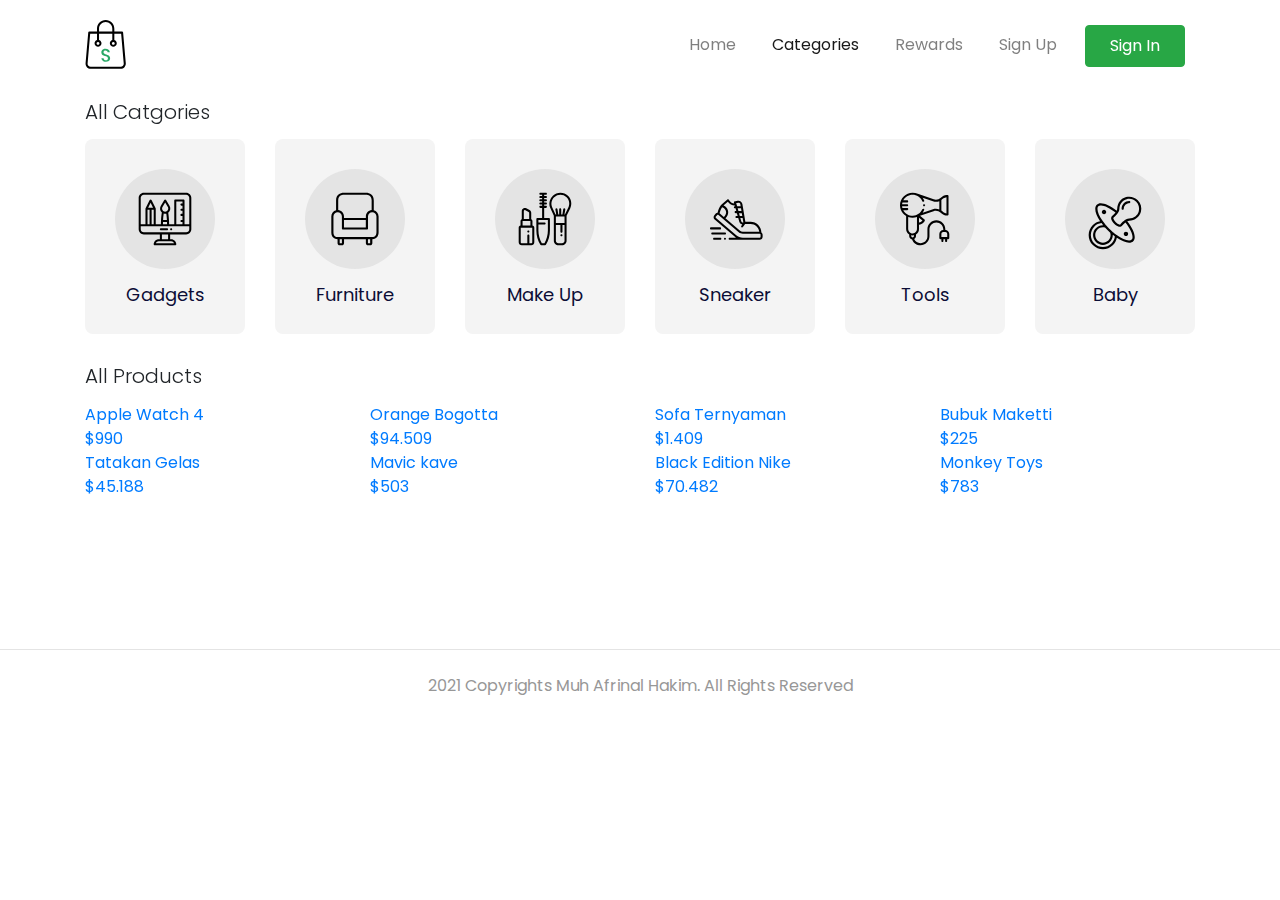
==== categories.html @ 028428cd "finish slicing categories page" ====
<!DOCTYPE html>
<html lang="en">

<head>
  <meta charset="utf-8" />
  <meta name="viewport" content="width=device-width, initial-scale=1, shrink-to-fit=no" />
  <meta name="description" content="" />
  <meta name="author" content="" />

  <title>Store - Your Best Marketplace</title>

  <link href="https://unpkg.com/aos@2.3.1/dist/aos.css" rel="stylesheet" />
  <link href="style/main.css" rel="stylesheet" />
</head>

<body>
  <nav class="navbar navbar-expand-lg navbar-light fixed-top navbar-store navbar-fixed-top" data-aos="fade-down">
    <div class="container">
      <a href="/index.html" class="navbar-brand">
        <img src="/images/logo.svg" alt="logo">
      </a>
      <button class="navbar-toggler" type="button" data-toggle="collapse" data-target="#navbarResponsive">
        <span class="navbar-toggler-icon">
        </span>
      </button>
      <div class="collapse navbar-collapse" id="navbarResponsive">
        <ul class="navbar-nav ml-auto">
          <li class="nav-item">
            <a href="/index.html" class="nav-link">Home</a>
          </li>
          <li class="nav-item active">
            <a href="/categories.html" class="nav-link">Categories</a>
          </li>
          <li class="nav-item">
            <a href="#" class="nav-link">Rewards</a>
          </li>
          <li class="nav-item">
            <a href="/register.html" class="nav-link">Sign Up</a>
          </li>
          <li class="nav-item">
            <a href="/login.html" class="btn btn-success nav-link px-4 text-white">Sign In</a>
          </li>
        </ul>
      </div>
    </div>
  </nav>

  <!-- page content -->
  <div class="page-content page-home">

    <section class="store-trend-categories">
      <div class="container">
        <div class="row">
          <div class="col-12" data-aos="fade-up">
            <h5>All Catgories</h5>
            <div class="row">
              <div class="col-6 col-md-3 col-lg-2" data-aos="fade-up" data-aos-delay="100">
                <a class="component-categories d-block" href="">
                  <div class="categories-image">
                    <img src="/images/categories-gadgets.svg" alt="categori 1" class="w-100">
                    <p class="categories-text">
                      Gadgets
                    </p>
                  </div>
                </a>
              </div>
              <div class="col-6 col-md-3 col-lg-2" data-aos="fade-up" data-aos-delay="200">
                <a class="component-categories d-block" href="">
                  <div class="categories-image">
                    <img src="/images/categories-furniture.svg" alt="categori 2" class="w-100">
                    <p class="categories-text">
                      Furniture
                    </p>
                  </div>
                </a>
              </div>
              <div class="col-6 col-md-3 col-lg-2" data-aos="fade-up" data-aos-delay="300">
                <a class="component-categories d-block" href="">
                  <div class="categories-image">
                    <img src="/images/categories-makeup.svg" alt="categori 3" class="w-100">
                    <p class="categories-text">
                      Make Up
                    </p>
                  </div>
                </a>
              </div>
              <div class="col-6 col-md-3 col-lg-2" data-aos="fade-up" data-aos-delay="400">
                <a class="component-categories d-block" href="">
                  <div class="categories-image">
                    <img src="/images/categories-sneaker.svg" alt="categori 4" class="w-100">
                    <p class="categories-text">
                      Sneaker
                    </p>
                  </div>
                </a>
              </div>
              <div class="col-6 col-md-3 col-lg-2" data-aos="fade-up" data-aos-delay="500">
                <a class="component-categories d-block" href="">
                  <div class="categories-image">
                    <img src="/images/categories-tools.svg" alt="categori 5" class="w-100">
                    <p class="categories-text">
                      Tools
                    </p>
                  </div>
                </a>
              </div>
              <div class="col-6 col-md-3 col-lg-2" data-aos="fade-up" data-aos-delay="600">
                <a class="component-categories d-block" href="">
                  <div class="categories-image">
                    <img src="/images/categories-baby.svg" alt="categori 6" class="w-100">
                    <p class="categories-text">
                      Baby
                    </p>
                  </div>
                </a>
              </div>
            </div>
          </div>
        </div>
      </div>
    </section>

    <section class="store-new-product">
      <div class="container">
        <div class="row">
          <div class="col-12" data-aos="fade-up">
            <h5>All Products</h5>
            <div class="row">
              <div class="col-6 col-md-4 col-lg-3" data-aos="fade-up" data-aos-delay="100">
                <a href="/datils.html" class="component-products d-block">
                  <div class="product-thumbnail">
                    <div class="product-image" style="background-image: url('/images/products-apple-watch.jpg');">
                    </div>
                  </div>
                  <div class="product-text">
                    Apple Watch 4
                  </div>
                  <div class="product-price">
                    $990
                  </div>
                </a>
              </div>

              <div class="col-6 col-md-4 col-lg-3" data-aos="fade-up" data-aos-delay="200">
                <a href="/datils.html" class="component-products d-block">
                  <div class="product-thumbnail">
                    <div class="product-image" style="background-image: url('/images/products-orange-bogotta.jpg');">
                    </div>
                  </div>
                  <div class="product-text">
                    Orange Bogotta
                  </div>
                  <div class="product-price">
                    $94.509
                  </div>
                </a>
              </div>

              <div class="col-6 col-md-4 col-lg-3" data-aos="fade-up" data-aos-delay="300">
                <a href="/datils.html" class="component-products d-block">
                  <div class="product-thumbnail">
                    <div class="product-image" style="background-image: url('/images/products-sofa-ternyaman.jpg');">
                    </div>
                  </div>
                  <div class="product-text">
                    Sofa Ternyaman
                  </div>
                  <div class="product-price">
                    $1.409
                  </div>
                </a>
              </div>

              <div class="col-6 col-md-4 col-lg-3" data-aos="fade-up" data-aos-delay="400">
                <a href="/datils.html" class="component-products d-block">
                  <div class="product-thumbnail">
                    <div class="product-image" style="background-image: url('/images/products-bubuk-maketti.jpg');">
                    </div>
                  </div>
                  <div class="product-text">
                    Bubuk Maketti
                  </div>
                  <div class="product-price">
                    $225
                  </div>
                </a>
              </div>

              <div class="col-6 col-md-4 col-lg-3" data-aos="fade-up" data-aos-delay="500">
                <a href="/datils.html" class="component-products d-block">
                  <div class="product-thumbnail">
                    <div class="product-image" style="background-image: url('/images/products-tatakan-gelas.jpg');">
                    </div>
                  </div>
                  <div class="product-text">
                    Tatakan Gelas
                  </div>
                  <div class="product-price">
                    $45.188
                  </div>
                </a>
              </div>

              <div class="col-6 col-md-4 col-lg-3" data-aos="fade-up" data-aos-delay="600">
                <a href="/datils.html" class="component-products d-block">
                  <div class="product-thumbnail">
                    <div class="product-image" style="background-image: url('/images/products-mavic-kawe.jpg');">
                    </div>
                  </div>
                  <div class="product-text">
                    Mavic kave
                  </div>
                  <div class="product-price">
                    $503
                  </div>
                </a>
              </div>

              <div class="col-6 col-md-4 col-lg-3" data-aos="fade-up" data-aos-delay="700">
                <a href="/datils.html" class="component-products d-block">
                  <div class="product-thumbnail">
                    <div class="product-image"
                      style="background-image: url('/images/products-black-edition-nike.jpg');">
                    </div>
                  </div>
                  <div class="product-text">
                    Black Edition Nike
                  </div>
                  <div class="product-price">
                    $70.482
                  </div>
                </a>
              </div>

              <div class="col-6 col-md-4 col-lg-3" data-aos="fade-up" data-aos-delay="800">
                <a href="/datils.html" class="component-products d-block">
                  <div class="product-thumbnail">
                    <div class="product-image" style="background-image: url('/images/products-monkey-toys.jpg');">
                    </div>
                  </div>
                  <div class="product-text">
                    Monkey Toys
                  </div>
                  <div class="product-price">
                    $783
                  </div>
                </a>
              </div>
            </div>
          </div>
        </div>
      </div>
    </section>
  </div>

  <footer>
    <div class="container">
      <div class="row">
        <div class="col-12 text-center">
          <p class="pt-4 pb-2">
            2021 Copyrights Muh Afrinal Hakim. All Rights Reserved
          </p>
        </div>
      </div>
    </div>
  </footer>

  <!-- Bootstrap core JavaScript -->
  <script src="/vendor/jquery/jquery.slim.min.js"></script>
  <script src="/vendor/bootstrap/js/bootstrap.bundle.min.js"></script>
  <script src="https://unpkg.com/aos@2.3.1/dist/aos.js"></script>
  <script>
    AOS.init();
  </script>
  <script src="/script/navbar-scroll.js"></script>
</body>

</html>
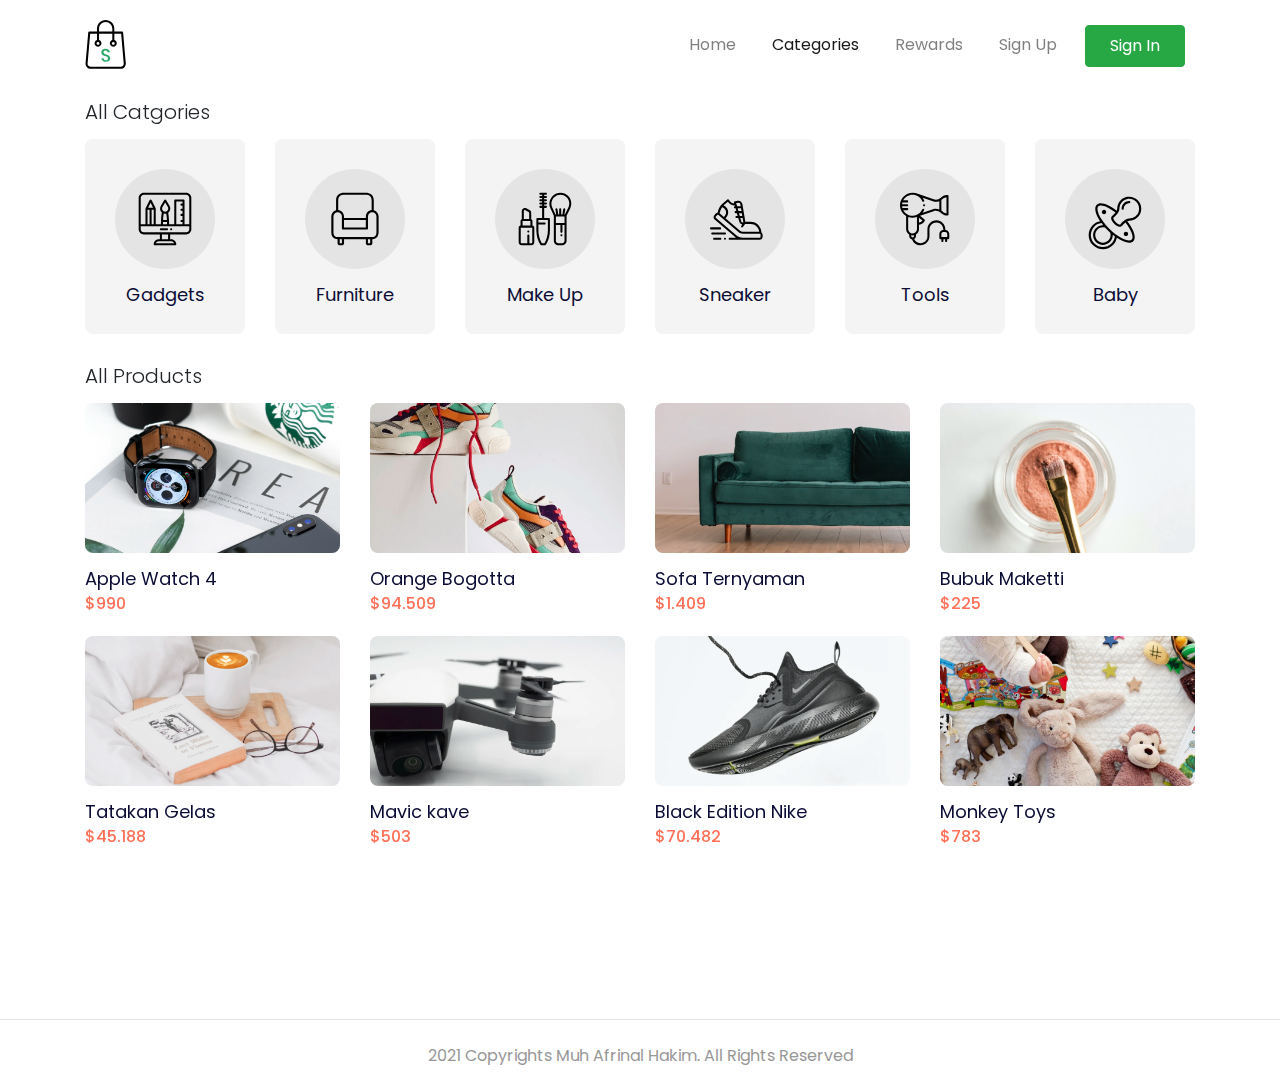
==== commit ccec2ff8: "finish slicing product detail page" ====
--- a/categories.html
+++ b/categories.html
@@ -127,7 +127,7 @@
             <h5>All Products</h5>
             <div class="row">
               <div class="col-6 col-md-4 col-lg-3" data-aos="fade-up" data-aos-delay="100">
-                <a href="/datils.html" class="component-products d-block">
+                <a href="/details.html" class="component-products d-block">
                   <div class="product-thumbnail">
                     <div class="product-image" style="background-image: url('/images/products-apple-watch.jpg');">
                     </div>
@@ -142,7 +142,7 @@
               </div>
 
               <div class="col-6 col-md-4 col-lg-3" data-aos="fade-up" data-aos-delay="200">
-                <a href="/datils.html" class="component-products d-block">
+                <a href="/details.html" class="component-products d-block">
                   <div class="product-thumbnail">
                     <div class="product-image" style="background-image: url('/images/products-orange-bogotta.jpg');">
                     </div>
@@ -157,7 +157,7 @@
               </div>
 
               <div class="col-6 col-md-4 col-lg-3" data-aos="fade-up" data-aos-delay="300">
-                <a href="/datils.html" class="component-products d-block">
+                <a href="/details.html" class="component-products d-block">
                   <div class="product-thumbnail">
                     <div class="product-image" style="background-image: url('/images/products-sofa-ternyaman.jpg');">
                     </div>
@@ -172,7 +172,7 @@
               </div>
 
               <div class="col-6 col-md-4 col-lg-3" data-aos="fade-up" data-aos-delay="400">
-                <a href="/datils.html" class="component-products d-block">
+                <a href="/details.html" class="component-products d-block">
                   <div class="product-thumbnail">
                     <div class="product-image" style="background-image: url('/images/products-bubuk-maketti.jpg');">
                     </div>
@@ -187,7 +187,7 @@
               </div>
 
               <div class="col-6 col-md-4 col-lg-3" data-aos="fade-up" data-aos-delay="500">
-                <a href="/datils.html" class="component-products d-block">
+                <a href="/details.html" class="component-products d-block">
                   <div class="product-thumbnail">
                     <div class="product-image" style="background-image: url('/images/products-tatakan-gelas.jpg');">
                     </div>
@@ -202,7 +202,7 @@
               </div>
 
               <div class="col-6 col-md-4 col-lg-3" data-aos="fade-up" data-aos-delay="600">
-                <a href="/datils.html" class="component-products d-block">
+                <a href="/details.html" class="component-products d-block">
                   <div class="product-thumbnail">
                     <div class="product-image" style="background-image: url('/images/products-mavic-kawe.jpg');">
                     </div>
@@ -217,7 +217,7 @@
               </div>
 
               <div class="col-6 col-md-4 col-lg-3" data-aos="fade-up" data-aos-delay="700">
-                <a href="/datils.html" class="component-products d-block">
+                <a href="/details.html" class="component-products d-block">
                   <div class="product-thumbnail">
                     <div class="product-image"
                       style="background-image: url('/images/products-black-edition-nike.jpg');">
@@ -233,7 +233,7 @@
               </div>
 
               <div class="col-6 col-md-4 col-lg-3" data-aos="fade-up" data-aos-delay="800">
-                <a href="/datils.html" class="component-products d-block">
+                <a href="/details.html" class="component-products d-block">
                   <div class="product-thumbnail">
                     <div class="product-image" style="background-image: url('/images/products-monkey-toys.jpg');">
                     </div>
